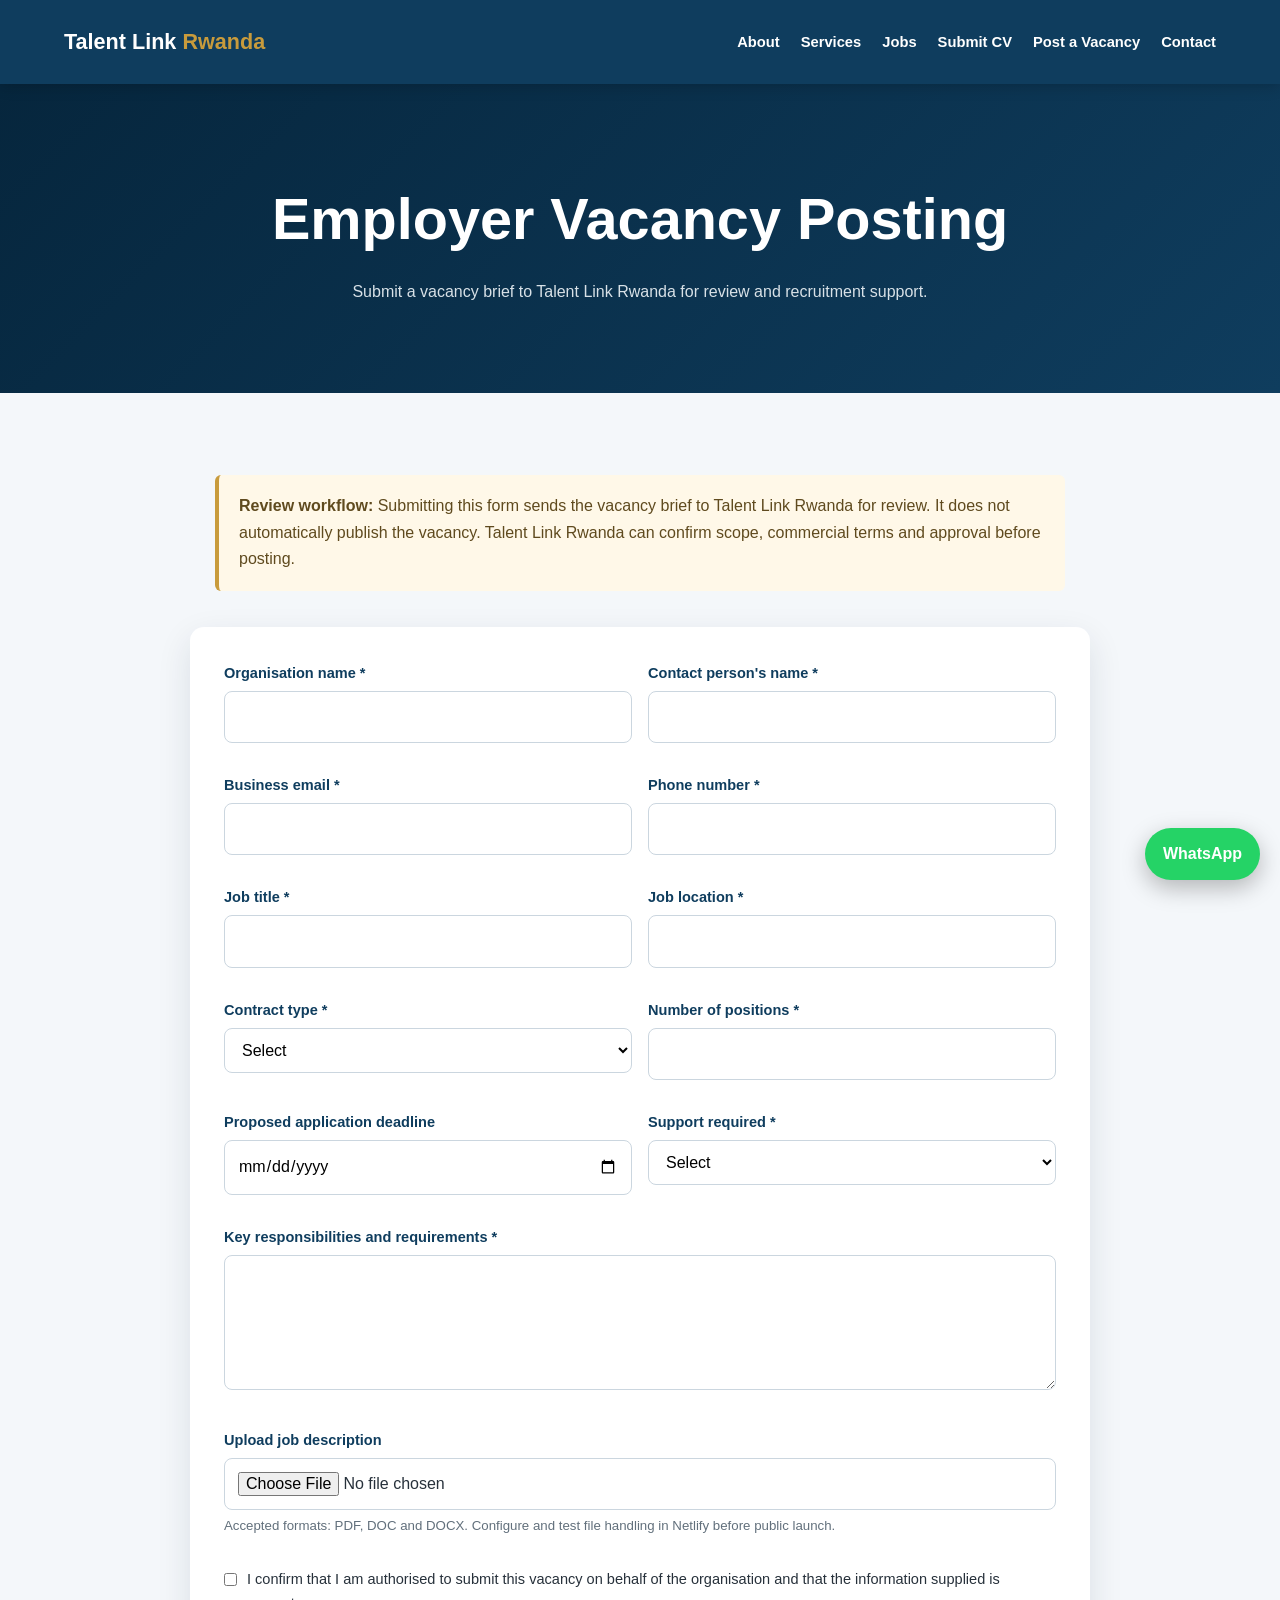
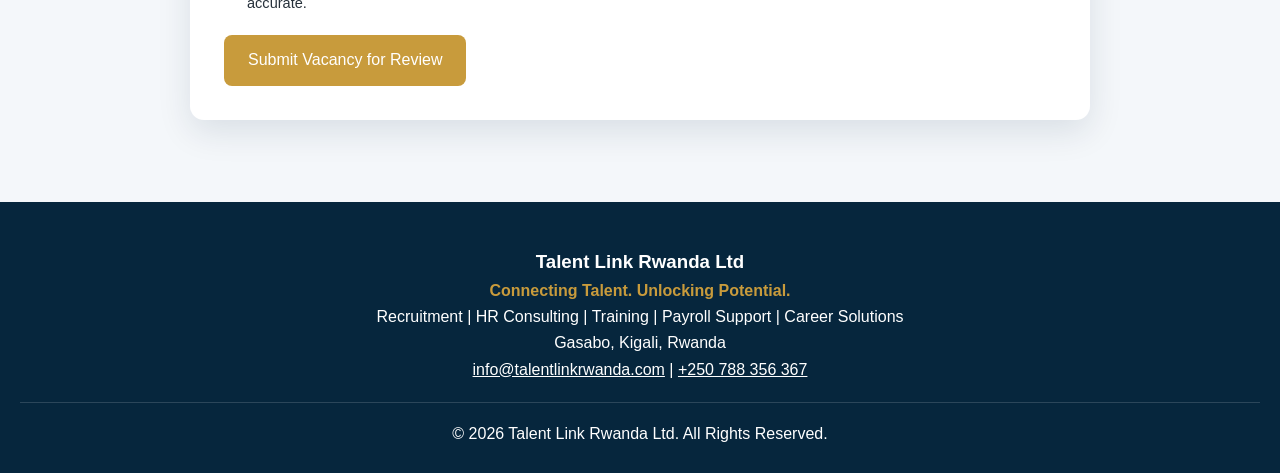
==== post-vacancy.html @ be3a5d30 "Add files via upload" ====
<!doctype html><html lang="en"><head><meta charset="utf-8"><meta name="viewport" content="width=device-width,initial-scale=1"><meta name="description" content="Employers can submit vacancy briefs to Talent Link Rwanda Ltd for review."><title>Post a Vacancy | Talent Link Rwanda Ltd</title><link rel="stylesheet" href="styles.css"></head><body><a class="skip" href="#main">Skip to content</a><header><div class="container nav"><a class="brand" href="index.html"><img src="logo.png" alt="Talent Link Rwanda logo" onerror="this.style.display='none'"><div>Talent Link <span>Rwanda</span></div></a><nav aria-label="Main navigation"><ul><li><a href="index.html#about">About</a></li><li><a href="index.html#services">Services</a></li><li><a href="jobs.html">Jobs</a></li><li><a href="submit-cv.html">Submit CV</a></li><li><a href="post-vacancy.html">Post a Vacancy</a></li><li><a href="index.html#contact">Contact</a></li></ul></nav></div></header><main id="main"><section class="page-hero"><div class="container"><h1>Employer Vacancy Posting</h1><p>Submit a vacancy brief to Talent Link Rwanda for review and recruitment support.</p></div></section><section class="light"><div class="container"><div class="notice"><strong>Review workflow:</strong> Submitting this form sends the vacancy brief to Talent Link Rwanda for review. It does not automatically publish the vacancy. Talent Link Rwanda can confirm scope, commercial terms and approval before posting.</div><form class="form-wrap" name="vacancy-request" method="post" action="/success.html" data-netlify="true" netlify-honeypot="bot-field" enctype="multipart/form-data"><input type="hidden" name="form-name" value="vacancy-request"><p hidden><label>Do not fill: <input name="bot-field"></label></p><div class="form-grid"><div class="field"><label for="company">Organisation name *</label><input id="company" name="company" required></div><div class="field"><label for="contact-name">Contact person's name *</label><input id="contact-name" name="contact-name" required></div><div class="field"><label for="business-email">Business email *</label><input id="business-email" name="business-email" type="email" required></div><div class="field"><label for="business-phone">Phone number *</label><input id="business-phone" name="business-phone" type="tel" required></div><div class="field"><label for="job-title">Job title *</label><input id="job-title" name="job-title" required></div><div class="field"><label for="job-location">Job location *</label><input id="job-location" name="job-location" required></div><div class="field"><label for="contract">Contract type *</label><select id="contract" name="contract-type" required><option value="">Select</option><option>Permanent</option><option>Fixed-term</option><option>Consultancy</option><option>Temporary</option><option>Internship</option><option>Other</option></select></div><div class="field"><label for="positions">Number of positions *</label><input id="positions" name="number-of-positions" type="number" min="1" required></div><div class="field"><label for="deadline">Proposed application deadline</label><input id="deadline" name="deadline" type="date"></div><div class="field"><label for="service">Support required *</label><select id="service" name="support-required" required><option value="">Select</option><option>Vacancy advertising only</option><option>Recruitment and shortlisting</option><option>Executive search</option><option>Candidate assessment</option><option>Full recruitment support</option></select></div><div class="field full"><label for="requirements">Key responsibilities and requirements *</label><textarea id="requirements" name="requirements" required></textarea></div><div class="field full"><label for="jd">Upload job description</label><input id="jd" name="job-description" type="file" accept=".pdf,.doc,.docx"><p class="help">Accepted formats: PDF, DOC and DOCX. Configure and test file handling in Netlify before public launch.</p></div><div class="field full check"><input id="authority" name="authority-confirmation" type="checkbox" value="Confirmed" required><label for="authority">I confirm that I am authorised to submit this vacancy on behalf of the organisation and that the information supplied is accurate.</label></div></div><button class="btn primary" type="submit">Submit Vacancy for Review</button></form></div></section></main><footer><img src="logo.png" alt="Talent Link Rwanda logo" onerror="this.style.display='none'"><h3>Talent Link Rwanda Ltd</h3><p class="tag">Connecting Talent. Unlocking Potential.</p><p>Recruitment | HR Consulting | Training | Payroll Support | Career Solutions</p><p>Gasabo, Kigali, Rwanda</p><p><a href="mailto:info@talentlinkrwanda.com">info@talentlinkrwanda.com</a> | <a href="tel:+250788356367">+250 788 356 367</a></p><p class="copy">&copy; 2026 Talent Link Rwanda Ltd. All Rights Reserved.</p></footer><a class="wa" href="https://wa.me/250788356367" target="_blank" rel="noopener noreferrer">WhatsApp</a></body></html>
---- styles.css ----
:root{--navy:#0f3d5e;--dark:#06263d;--gold:#c89b3c;--gold2:#aa7d27;--light:#f4f7fa;--text:#27313b;--muted:#62707c;--white:#fff;--green:#25d366;--shadow:0 12px 34px rgba(6,38,61,.11)}
*{box-sizing:border-box;margin:0;padding:0}html{scroll-behavior:smooth;scroll-padding-top:88px}body{font-family:Arial,Helvetica,sans-serif;color:var(--text);line-height:1.65;background:#fff}img{max-width:100%;display:block}a{color:inherit}.container{width:min(90%,1180px);margin:auto}.skip{position:absolute;left:-999px}.skip:focus{left:15px;top:15px;background:#fff;padding:10px;z-index:9999}
header{position:sticky;top:0;z-index:1000;background:var(--navy);box-shadow:0 2px 14px #0003}.nav{min-height:84px;display:flex;align-items:center;justify-content:space-between;gap:24px}.brand{display:flex;align-items:center;gap:11px;text-decoration:none;color:#fff;font-weight:800;font-size:1.35rem;white-space:nowrap}.brand img{height:54px;width:auto;max-width:145px;object-fit:contain}.brand span{color:var(--gold)}nav ul{display:flex;list-style:none;align-items:center;gap:21px}nav a{color:#fff;text-decoration:none;font-weight:700;font-size:.92rem}nav a:hover,nav a.active{color:var(--gold)}.nav-cta{background:var(--gold);padding:10px 15px;border-radius:7px}.nav-cta:hover{color:#fff;background:var(--gold2)}
.hero{min-height:640px;display:grid;place-items:center;text-align:center;color:#fff;padding:110px 20px;background:linear-gradient(rgba(6,38,61,.86),rgba(15,61,94,.84)),url('https://images.unsplash.com/photo-1521737604893-d14cc237f11d?auto=format&fit=crop&w=1800&q=85') center/cover}.hero .inner{max-width:1000px}.eyebrow{font-weight:800;text-transform:uppercase;letter-spacing:.13em;color:#eed18b;font-size:.78rem}.hero h1{font-size:clamp(2.55rem,6vw,4.6rem);line-height:1.09;margin:12px 0 22px}.hero h1 span{color:var(--gold)}.hero p{font-size:clamp(1rem,2vw,1.16rem);max-width:880px;margin:0 auto 31px}.button-row{display:flex;flex-wrap:wrap;justify-content:center;gap:12px}.btn{display:inline-flex;align-items:center;justify-content:center;min-height:49px;padding:12px 24px;border-radius:8px;text-decoration:none;font-weight:800;border:0;cursor:pointer;font:inherit}.primary{background:var(--gold);color:#fff}.primary:hover{background:var(--gold2)}.outline{border:2px solid #fff;color:#fff}.outline:hover{background:#fff;color:var(--navy)}.secondary{background:var(--navy);color:#fff}.secondary:hover{background:var(--dark)}
.page-hero{background:linear-gradient(135deg,var(--dark),var(--navy));color:#fff;text-align:center;padding:88px 20px}.page-hero h1{font-size:clamp(2.3rem,5vw,3.6rem);margin-bottom:12px}.page-hero p{max-width:750px;margin:auto;color:#d8e1e7}section{padding:82px 0}.heading{text-align:center;max-width:760px;margin:0 auto 44px}.heading .eyebrow{color:var(--gold2)}.heading h2{color:var(--navy);font-size:clamp(2rem,4vw,2.7rem);line-height:1.2;margin:8px 0}.heading p{color:var(--muted)}.light{background:var(--light)}
.about{max-width:920px;margin:auto;text-align:center;font-size:1.05rem}.mv-grid{display:grid;grid-template-columns:repeat(3,1fr);gap:22px}.mv{padding:30px;border-radius:13px;background:#fff;box-shadow:var(--shadow);border-top:4px solid var(--gold)}.mv h3{color:var(--navy);font-size:1.35rem;margin-bottom:12px}.values{display:flex;flex-wrap:wrap;gap:9px;margin-top:14px}.value{background:#c89b3c1c;color:var(--navy);padding:7px 12px;border-radius:999px;font-weight:700;font-size:.9rem}
.grid{display:grid;grid-template-columns:repeat(3,1fr);gap:22px}.card{background:#fff;padding:29px;border-radius:13px;box-shadow:var(--shadow);border-top:4px solid var(--gold)}.card .num{display:inline-grid;place-items:center;width:43px;height:43px;border-radius:9px;background:#c89b3c1f;color:var(--gold2);font-weight:900;margin-bottom:15px}.card h3{color:var(--navy);margin-bottom:9px}.card p{color:var(--muted)}
.actions{display:grid;grid-template-columns:repeat(3,1fr);gap:22px}.action{color:#fff;padding:31px;border-radius:14px;background:linear-gradient(135deg,var(--navy),var(--dark))}.action h3{color:var(--gold);margin-bottom:10px}.action p{margin-bottom:20px;color:#e4ebf0}.action .btn{background:#fff;color:var(--navy)}
.job-grid{display:grid;grid-template-columns:repeat(3,1fr);gap:22px}.job{background:#fff;padding:27px;border:1px solid #dce4ea;border-radius:12px;box-shadow:var(--shadow)}.job .status{display:inline-block;background:#e9f6ed;color:#19733b;font-weight:800;font-size:.77rem;padding:6px 10px;border-radius:999px;margin-bottom:15px}.job h3{color:var(--navy);margin-bottom:8px}.job-meta{display:grid;gap:5px;color:var(--muted);font-size:.92rem;margin:13px 0 18px}.notice{max-width:850px;margin:0 auto 36px;padding:18px 20px;border-left:4px solid var(--gold);background:#fff8e8;color:#5f4a1e;border-radius:6px}
.form-wrap{max-width:900px;margin:auto;background:#fff;padding:34px;border-radius:14px;box-shadow:var(--shadow)}.form-grid{display:grid;grid-template-columns:1fr 1fr;gap:16px}.full{grid-column:1/-1}label{display:block;color:var(--navy);font-weight:800;margin-bottom:6px;font-size:.91rem}input,select,textarea{width:100%;padding:12px 13px;border:1px solid #cbd6df;border-radius:8px;font:inherit;background:#fff}textarea{min-height:135px;resize:vertical}.field{margin-bottom:14px}.help{color:var(--muted);font-size:.83rem;margin-top:5px}.check{display:flex;gap:10px;align-items:flex-start}.check input{width:auto;margin-top:6px}.check label{font-weight:500;color:var(--text)}
.contact{display:grid;grid-template-columns:.9fr 1.1fr;gap:38px}.details h2{color:var(--navy);font-size:2.2rem}.details p{margin:12px 0}.details a{color:var(--gold2)}.cta{text-align:center;background:var(--gold);color:#fff}.cta h2{font-size:clamp(2rem,4vw,2.65rem)}.cta p{max-width:740px;margin:12px auto 23px}.white{background:#fff;color:var(--navy)}
footer{text-align:center;background:var(--dark);color:#fff;padding:45px 20px 25px}footer img{height:67px;max-width:180px;object-fit:contain;margin:0 auto 12px}footer a{color:#fff}.tag{color:var(--gold);font-weight:800}.copy{border-top:1px solid #ffffff26;margin-top:19px;padding-top:18px}.wa{position:fixed;right:20px;bottom:20px;z-index:900;background:var(--green);color:#fff;text-decoration:none;font-weight:800;padding:13px 18px;border-radius:999px;box-shadow:0 8px 23px #0004}
@media(max-width:950px){.nav{flex-direction:column;padding:14px 0}nav ul{flex-wrap:wrap;justify-content:center}.grid,.job-grid{grid-template-columns:repeat(2,1fr)}.mv-grid,.actions{grid-template-columns:1fr}.contact{grid-template-columns:1fr}}
@media(max-width:650px){section{padding:64px 0}.grid,.job-grid,.form-grid{grid-template-columns:1fr}.full{grid-column:auto}.nav{align-items:flex-start}.brand{align-self:center}nav ul{gap:10px 16px}.hero{min-height:580px}.form-wrap{padding:23px}.wa{padding:12px}.brand img{height:45px}}
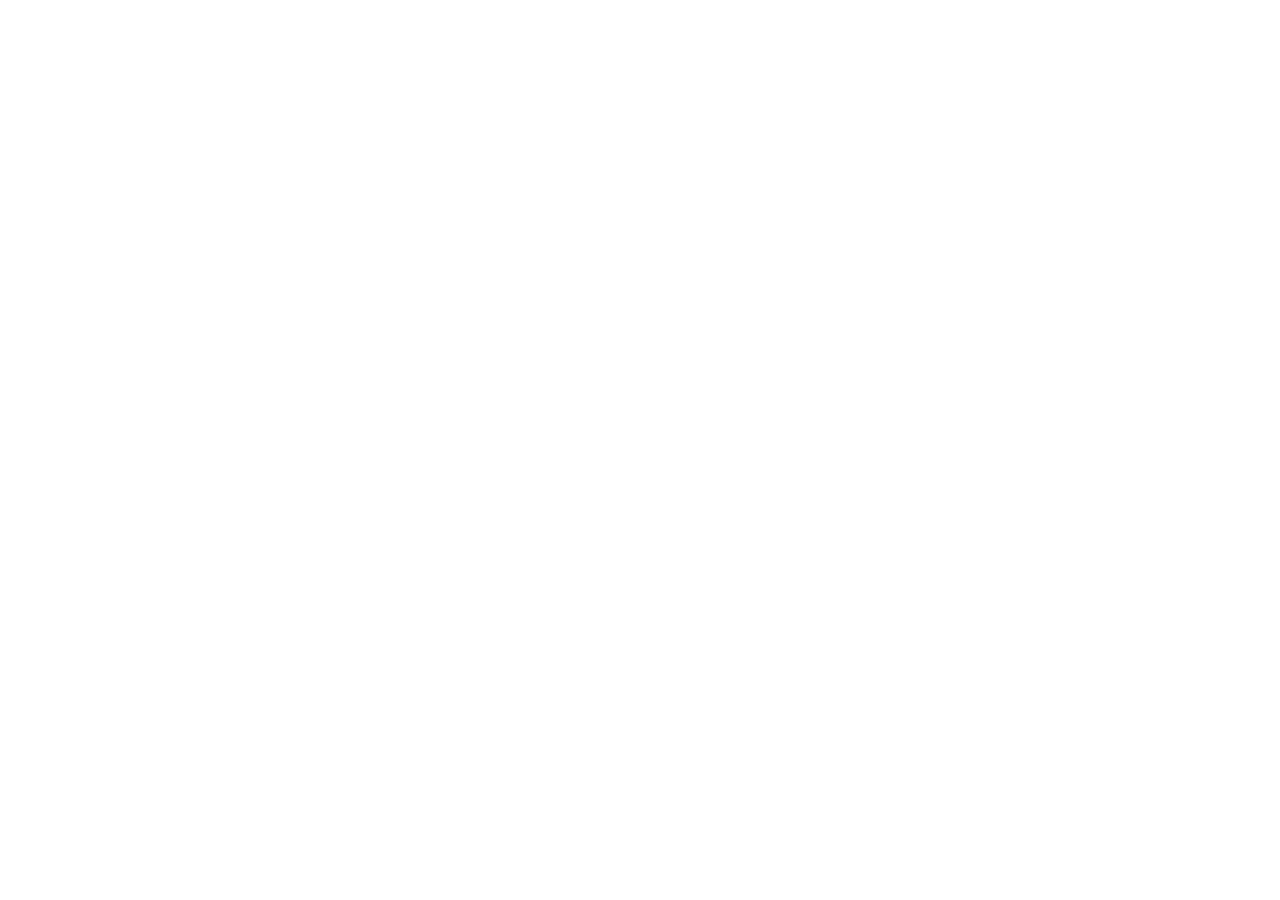
==== commit 14fb88fb: "Redirect vacancy posting to Google Forms submission The original vacancy posting page has been repla" ====
--- a/post-vacancy.html
+++ b/post-vacancy.html
@@ -1 +1,12 @@
-<!doctype html><html lang="en"><head><meta charset="utf-8"><meta name="viewport" content="width=device-width,initial-scale=1"><meta name="description" content="Employers can submit vacancy briefs to Talent Link Rwanda Ltd for review."><title>Post a Vacancy | Talent Link Rwanda Ltd</title><link rel="stylesheet" href="styles.css"></head><body><a class="skip" href="#main">Skip to content</a><header><div class="container nav"><a class="brand" href="index.html"><img src="logo.png" alt="Talent Link Rwanda logo" onerror="this.style.display='none'"><div>Talent Link <span>Rwanda</span></div></a><nav aria-label="Main navigation"><ul><li><a href="index.html#about">About</a></li><li><a href="index.html#services">Services</a></li><li><a href="jobs.html">Jobs</a></li><li><a href="submit-cv.html">Submit CV</a></li><li><a href="post-vacancy.html">Post a Vacancy</a></li><li><a href="index.html#contact">Contact</a></li></ul></nav></div></header><main id="main"><section class="page-hero"><div class="container"><h1>Employer Vacancy Posting</h1><p>Submit a vacancy brief to Talent Link Rwanda for review and recruitment support.</p></div></section><section class="light"><div class="container"><div class="notice"><strong>Review workflow:</strong> Submitting this form sends the vacancy brief to Talent Link Rwanda for review. It does not automatically publish the vacancy. Talent Link Rwanda can confirm scope, commercial terms and approval before posting.</div><form class="form-wrap" name="vacancy-request" method="post" action="/success.html" data-netlify="true" netlify-honeypot="bot-field" enctype="multipart/form-data"><input type="hidden" name="form-name" value="vacancy-request"><p hidden><label>Do not fill: <input name="bot-field"></label></p><div class="form-grid"><div class="field"><label for="company">Organisation name *</label><input id="company" name="company" required></div><div class="field"><label for="contact-name">Contact person's name *</label><input id="contact-name" name="contact-name" required></div><div class="field"><label for="business-email">Business email *</label><input id="business-email" name="business-email" type="email" required></div><div class="field"><label for="business-phone">Phone number *</label><input id="business-phone" name="business-phone" type="tel" required></div><div class="field"><label for="job-title">Job title *</label><input id="job-title" name="job-title" required></div><div class="field"><label for="job-location">Job location *</label><input id="job-location" name="job-location" required></div><div class="field"><label for="contract">Contract type *</label><select id="contract" name="contract-type" required><option value="">Select</option><option>Permanent</option><option>Fixed-term</option><option>Consultancy</option><option>Temporary</option><option>Internship</option><option>Other</option></select></div><div class="field"><label for="positions">Number of positions *</label><input id="positions" name="number-of-positions" type="number" min="1" required></div><div class="field"><label for="deadline">Proposed application deadline</label><input id="deadline" name="deadline" type="date"></div><div class="field"><label for="service">Support required *</label><select id="service" name="support-required" required><option value="">Select</option><option>Vacancy advertising only</option><option>Recruitment and shortlisting</option><option>Executive search</option><option>Candidate assessment</option><option>Full recruitment support</option></select></div><div class="field full"><label for="requirements">Key responsibilities and requirements *</label><textarea id="requirements" name="requirements" required></textarea></div><div class="field full"><label for="jd">Upload job description</label><input id="jd" name="job-description" type="file" accept=".pdf,.doc,.docx"><p class="help">Accepted formats: PDF, DOC and DOCX. Configure and test file handling in Netlify before public launch.</p></div><div class="field full check"><input id="authority" name="authority-confirmation" type="checkbox" value="Confirmed" required><label for="authority">I confirm that I am authorised to submit this vacancy on behalf of the organisation and that the information supplied is accurate.</label></div></div><button class="btn primary" type="submit">Submit Vacancy for Review</button></form></div></section></main><footer><img src="logo.png" alt="Talent Link Rwanda logo" onerror="this.style.display='none'"><h3>Talent Link Rwanda Ltd</h3><p class="tag">Connecting Talent. Unlocking Potential.</p><p>Recruitment | HR Consulting | Training | Payroll Support | Career Solutions</p><p>Gasabo, Kigali, Rwanda</p><p><a href="mailto:info@talentlinkrwanda.com">info@talentlinkrwanda.com</a> | <a href="tel:+250788356367">+250 788 356 367</a></p><p class="copy">&copy; 2026 Talent Link Rwanda Ltd. All Rights Reserved.</p></footer><a class="wa" href="https://wa.me/250788356367" target="_blank" rel="noopener noreferrer">WhatsApp</a></body></html>+<!DOCTYPE html>
+<html>
+<head>
+<meta http-equiv="refresh" content="0; url=https://docs.google.com/forms/d/e/1FAIpQLSfgEao8zJcH4IEKN6zgYz2_-dXdvvtCs03l5Fd-XK9n41JMbw/viewform">
+<title>Redirecting...</title>
+</head>
+<body>
+<p>
+Redirecting to Talent Link Rwanda Employer Vacancy Submission Form...
+</p>
+</body>
+</html>
